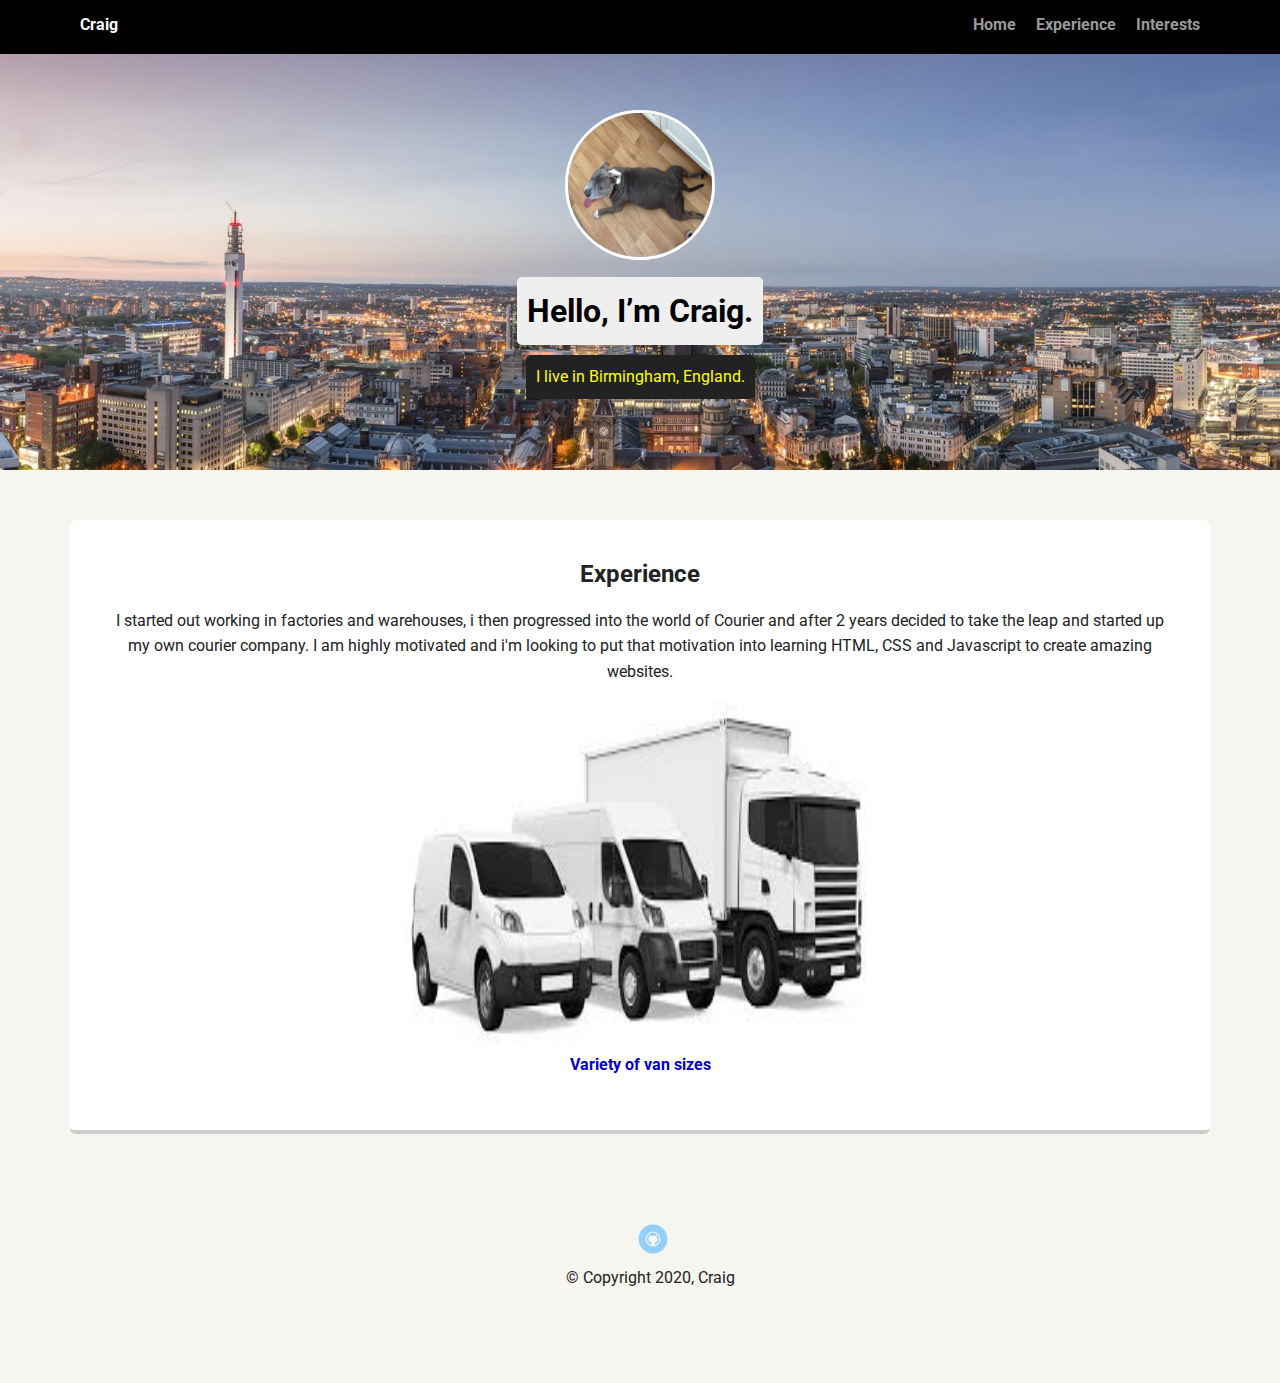
==== portfolio_update_v1/experience.html @ 9e106779 "updates" ====
<!doctype html>
<html lang="en">
<head>
  <meta charset="utf-8">
  <title>Craig's Profile</title>
  <meta name="viewport" content="width=device-width, initial-scale=1.0">
  <link rel="stylesheet" href="styles.css">
  <link href="https://fonts.googleapis.com/css?family=Muli%7CRoboto:400,300,500,700,900" rel="stylesheet"></head>
  <body>

    <div class="main-nav">
        <ul class="nav">
          <li class="name">Craig</li>
          <li><a href="index.html">Home</a></li>
          <li><a href="experience.html">Experience</a></li>
          <li><a href="interests.html">Interests</a></li>
        </ul>
    </div>

    <header>
      <img src="images/duke.jpg" alt="my dog duke" class="profile-image">
      <h1 class="tag name">Hello, I’m Craig.</h1>
      <p class="tag location">I live in Birmingham, England.</p>
    </header>

    <main class="experience">
      <div class="courier">
        <h2>Experience</h2>
        <p>I started out working in factories and warehouses, i then progressed into the world of Courier and after 2 years decided to take the leap and started up my own courier company. I am highly motivated
            and i'm looking to put that motivation into learning HTML, CSS and Javascript to create amazing websites.  </p>
      <figure>
      <img src="images/couriervans.jpg" width="500" height="350" alt="Variety of van sizes">
      <figcaption>Variety of van sizes</figcaption>
    </figure>
      
        </div> 



    </main>
    <footer>
      <ul>
        <li><a href="https://github.com/CraigHemmings" target="_blank" class="social github">Github</a></li>
      </ul>
      <p class="copyright">&copy; Copyright 2020, Craig</p>
    </footer>
  </body>
  </html>
---- portfolio_update_v1/styles.css ----
/* Global Layout Set-up */
* { 
  box-sizing: border-box;
}
  
body {
  margin: 0;
  padding: 0;
  text-align: center;
  font-family: 'Roboto', sans-serif;
  color: #222;
  background: #f7f5f0;
}
/* Link Styles */

a {
  text-decoration: none;
  color: #999;
}
a:hover {
  color: #6633ff;
}

/* Section Styles */

.main-nav {
  width: 100%;
  background: black;
  min-height: 30px;
  padding: 10px;
  position: fixed;
  text-align: center;
}
.nav {
  display: flex;
  justify-content: space-around;
  font-weight: 700;
  list-style-type: none;
  margin: 0 auto;
  padding: 0;
}

.nav .name {
    display: block;
    margin-right: auto;
    color: white;
}
.nav li {
  padding: 5px 10px 10px 10px;
}
.nav a {
  transition: all .5s;
}
.nav a:hover {
  color: white
}

header {
  text-align: center;
  background: url('images/birmingham.jpg') no-repeat top center ;
  background-size: cover;
  overflow: hidden;
  padding-top: 60px;
}
header {
  line-height: 1.5;
}
header .profile-image {
  margin-top: 50px;
  width: 150px;
  height: 150px;
  border-radius: 50%;
  border: 3px solid white;
  transition: all .5s;
}
header .profile-image:hover {
  transform: scale(1.2) rotate(5deg);
}
.tag {
  background-color: #efefef;
  color: black;
  padding: 10px;
  border-radius: 5px;
  display: table;
  margin: 10px auto;
} 
.location {
  background-color: #222;
  color: yellow;
}
.card {
  margin: 30px;
  padding: 20px 40px 40px;
  max-width: 500px;
  text-align: left;
  background: #fff;
  border-bottom: 4px solid #ccc;
  border-radius: 6px;
  transition: all .5s;
}

.courier {
  margin: 30px;
  padding: 20px 40px 40px;
  max-width: 8000px;
  text-align: center;
  background: #fff;
  border-bottom: 4px solid #ccc;
  border-radius: 6px;
  transition: all .5s;
}

figcaption {
    text-align: center;
    color: mediumblue;
    font-weight: bold;
  }

.card:hover {
  border-color: #ff99ff;
}

ul.skills {
  padding: 0;
  text-align: center;
}

.skills li {
  border-radius: 6px;
  display: inline-block;
  background: #ff9904;
  color: white;
  padding: 5px 10px;
  margin: 2px;
}

.hobbies {
  border-radius: 6px;
  display: inline-block;
  background: #ff9904;
  color: white;
  padding: 5px 10px;
  margin: 2px;
}

.skills li:nth-child(odd) {
  background: #0399ff;
}

footer {
  width: 100%;
  min-height: 30px;
  padding: 20px 0 40px 20px;
}

footer .copyright {
  top: -8px;
  font-size: .75em;
}

footer ul {
  list-style-type: none;
  margin: 0;
  padding: 0;
}

footer ul li {
  display: inline-block;
}

a.social {
  display: inline-block;
  text-indent: -9999px;
  margin-left: 5px;
  width: 30px;
  height: 30px;
  background-size: 30px 30px;
  opacity: .4;
  transition: all .5s;
}
a.twitter {
  background-image: url(images/twitter.svg);
}
a.linkedin {
  background-image: url(images/linkedin.svg);
}
a.github {
  background-image: url(images/github.svg);
}
a.social:hover {
  opacity: 1;
}
.clearfix {
  clear: both;
}

/* Styles for larger screens */
@media screen and (min-width: 720px) {
  
  .flex {
      display: -ms-flexbox;      /* TWEENER - IE 10 */
      display: flex; 
      max-width: 1200px;
      -ms-flex-pack: distribute;
      justify-content: space-around;
      margin: 0 auto;
  }

  .experience {
    display: -ms-flexbox;      /* TWEENER - IE 10 */
    display: flex; 
    max-width: 1200px;
    -ms-flex-pack: distribute;
    justify-content: space-around;
    margin: 0 auto;
  }

  header {
    min-height: 470px;
  }

  .nav {
    max-width: 1200px;
    padding: 0 30px;
  }


  main {
    padding-top: 20px;
  }

  main p {
    line-height: 1.6em;
  }

  footer {
    font-size: 1.3em;
    max-width: 1200px;
    margin: 40px auto;
  }

}
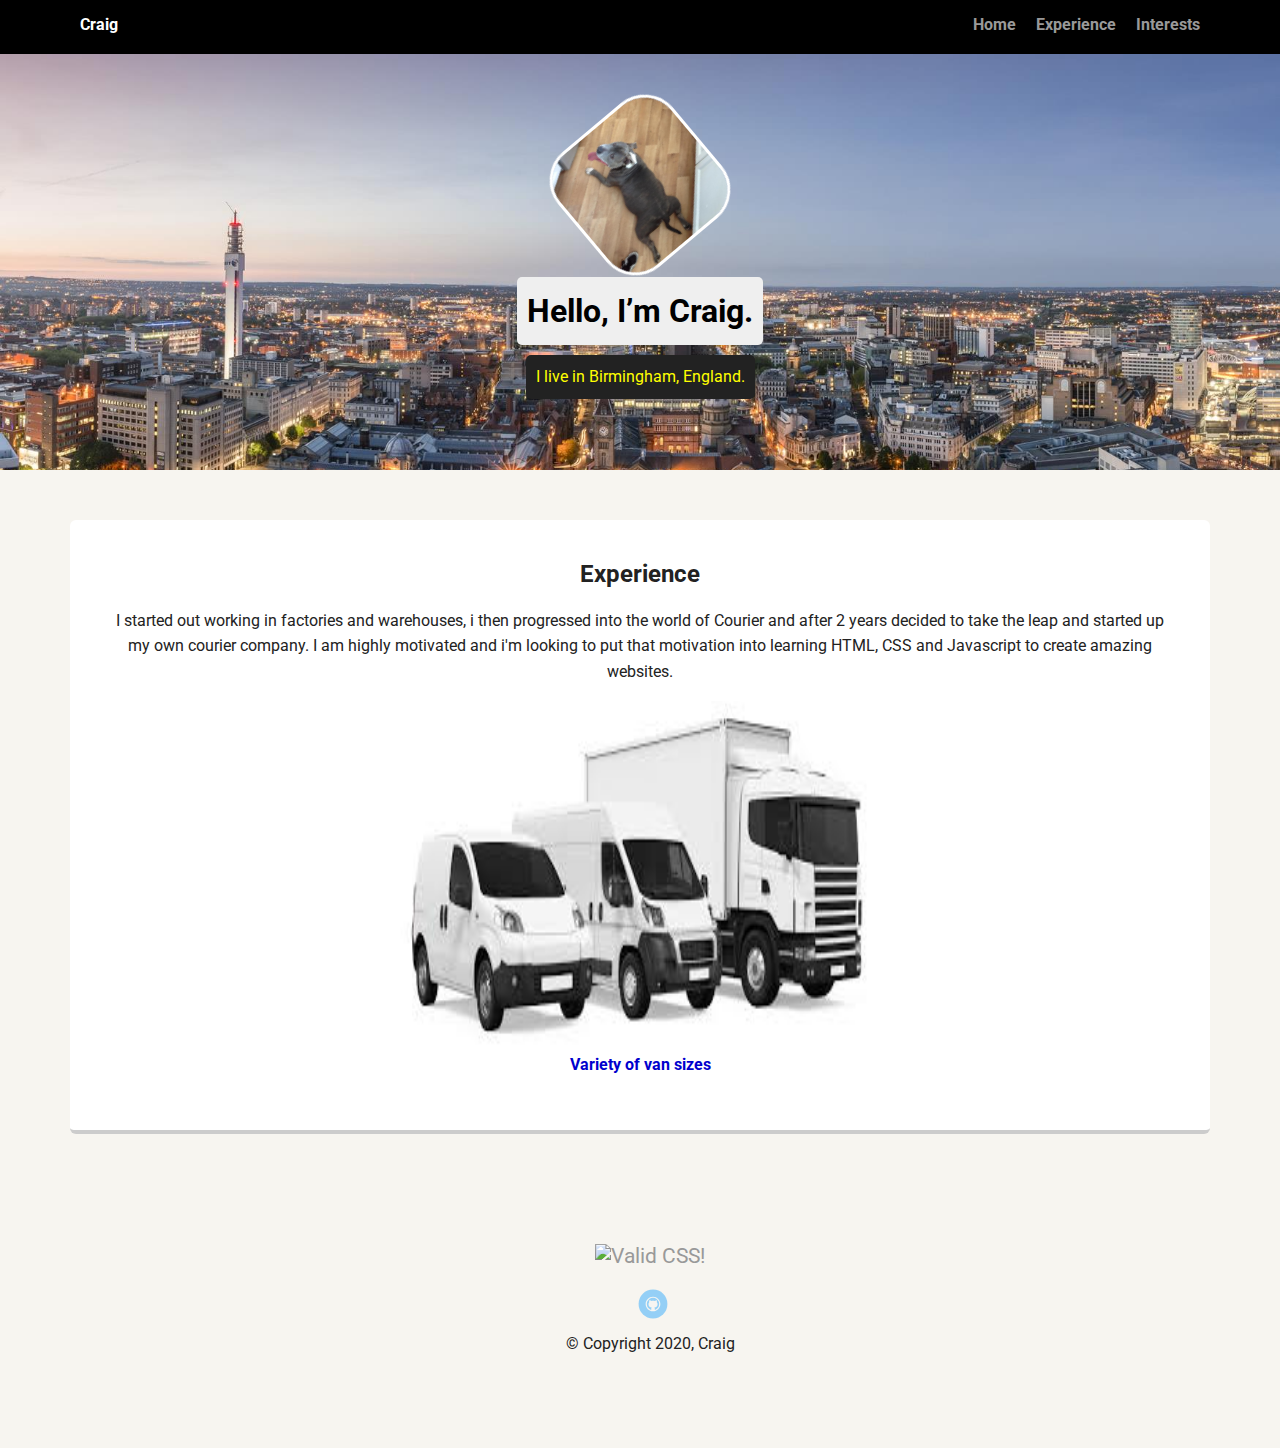
==== commit 812e60ef: "updates" ====
--- a/portfolio_update_v1/experience.html
+++ b/portfolio_update_v1/experience.html
@@ -8,7 +8,7 @@
   <link href="https://fonts.googleapis.com/css?family=Muli%7CRoboto:400,300,500,700,900" rel="stylesheet"></head>
   <body>
 
-    <div class="main-nav">
+    <div class="page-nav">
         <ul class="nav">
           <li class="name">Craig</li>
           <li><a href="index.html">Home</a></li>
@@ -39,6 +39,14 @@
 
     </main>
     <footer>
+        <p>
+            <a href="http://jigsaw.w3.org/css-validator/check/referer">
+                <img style="border:0;width:88px;height:31px"
+                    src="http://jigsaw.w3.org/css-validator/images/vcss"
+                    alt="Valid CSS!" />
+            </a>
+        </p>
+               
       <ul>
         <li><a href="https://github.com/CraigHemmings" target="_blank" class="social github">Github</a></li>
       </ul>
--- a/portfolio_update_v1/styles.css
+++ b/portfolio_update_v1/styles.css
@@ -23,7 +23,7 @@
 
 /* Section Styles */
 
-.main-nav {
+.page-nav {
   width: 100%;
   background: black;
   min-height: 30px;
@@ -69,9 +69,10 @@
   margin-top: 50px;
   width: 150px;
   height: 150px;
-  border-radius: 50%;
+  border-radius: 25%;
   border: 3px solid white;
-  transition: all .5s;
+  transition: all 10s;
+  transform: rotate(50deg);
 }
 header .profile-image:hover {
   transform: scale(1.2) rotate(5deg);
@@ -88,7 +89,7 @@
   background-color: #222;
   color: yellow;
 }
-.card {
+.about-me {
   margin: 30px;
   padding: 20px 40px 40px;
   max-width: 500px;
@@ -137,7 +138,7 @@
 .hobbies {
   border-radius: 6px;
   display: inline-block;
-  background: #ff9904;
+  background: #0399ff;
   color: white;
   padding: 5px 10px;
   margin: 2px;
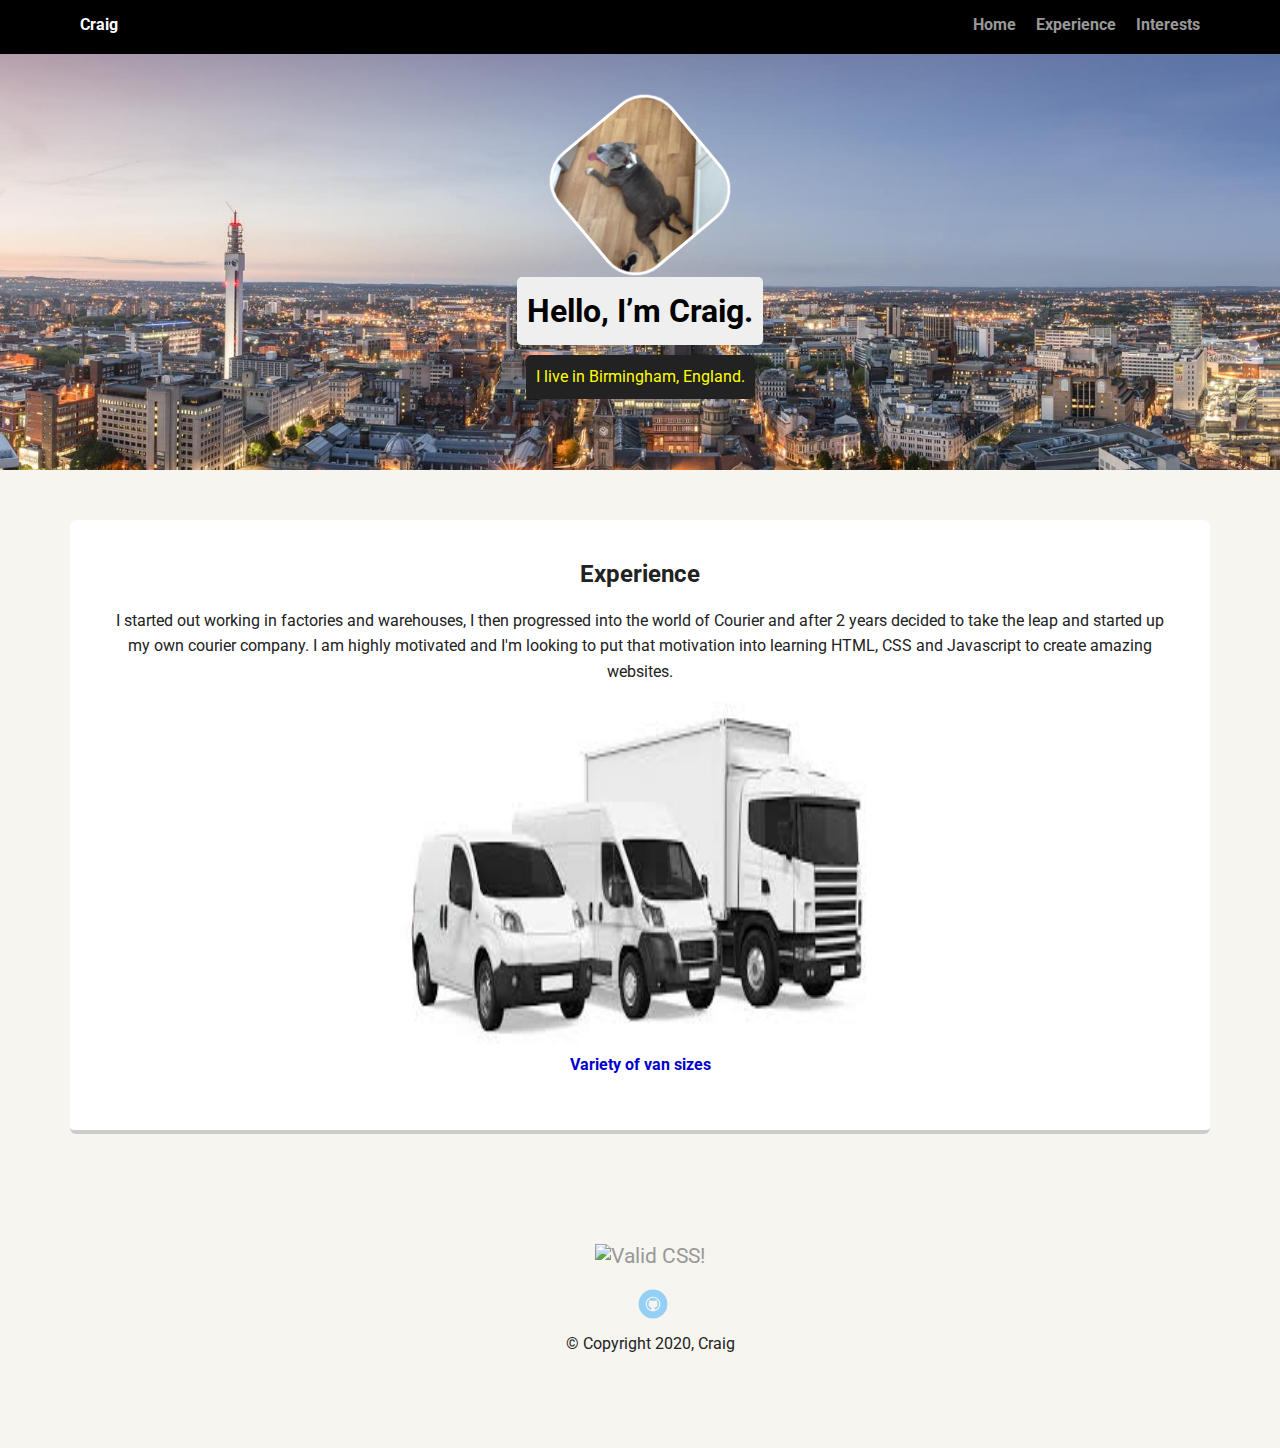
==== commit 18549fa6: "updates" ====
--- a/portfolio_update_v1/experience.html
+++ b/portfolio_update_v1/experience.html
@@ -8,14 +8,14 @@
   <link href="https://fonts.googleapis.com/css?family=Muli%7CRoboto:400,300,500,700,900" rel="stylesheet"></head>
   <body>
 
-    <div class="page-nav">
+    <nav class="main-nav">
         <ul class="nav">
           <li class="name">Craig</li>
           <li><a href="index.html">Home</a></li>
           <li><a href="experience.html">Experience</a></li>
           <li><a href="interests.html">Interests</a></li>
         </ul>
-    </div>
+    </nav>
 
     <header>
       <img src="images/duke.jpg" alt="my dog duke" class="profile-image">
@@ -24,16 +24,16 @@
     </header>
 
     <main class="experience">
-      <div class="courier">
+      <section class="courier">
         <h2>Experience</h2>
-        <p>I started out working in factories and warehouses, i then progressed into the world of Courier and after 2 years decided to take the leap and started up my own courier company. I am highly motivated
-            and i'm looking to put that motivation into learning HTML, CSS and Javascript to create amazing websites.  </p>
+        <p>I started out working in factories and warehouses, I then progressed into the world of Courier and after 2 years decided to take the leap and started up my own courier company. I am highly motivated
+            and I'm looking to put that motivation into learning HTML, CSS and Javascript to create amazing websites.  </p>
       <figure>
       <img src="images/couriervans.jpg" width="500" height="350" alt="Variety of van sizes">
       <figcaption>Variety of van sizes</figcaption>
     </figure>
       
-        </div> 
+</section> 
 
 
 
--- a/portfolio_update_v1/styles.css
+++ b/portfolio_update_v1/styles.css
@@ -23,7 +23,7 @@
 
 /* Section Styles */
 
-.page-nav {
+.main-nav {
   width: 100%;
   background: black;
   min-height: 30px;
@@ -89,7 +89,7 @@
   background-color: #222;
   color: yellow;
 }
-.about-me {
+.card {
   margin: 30px;
   padding: 20px 40px 40px;
   max-width: 500px;
